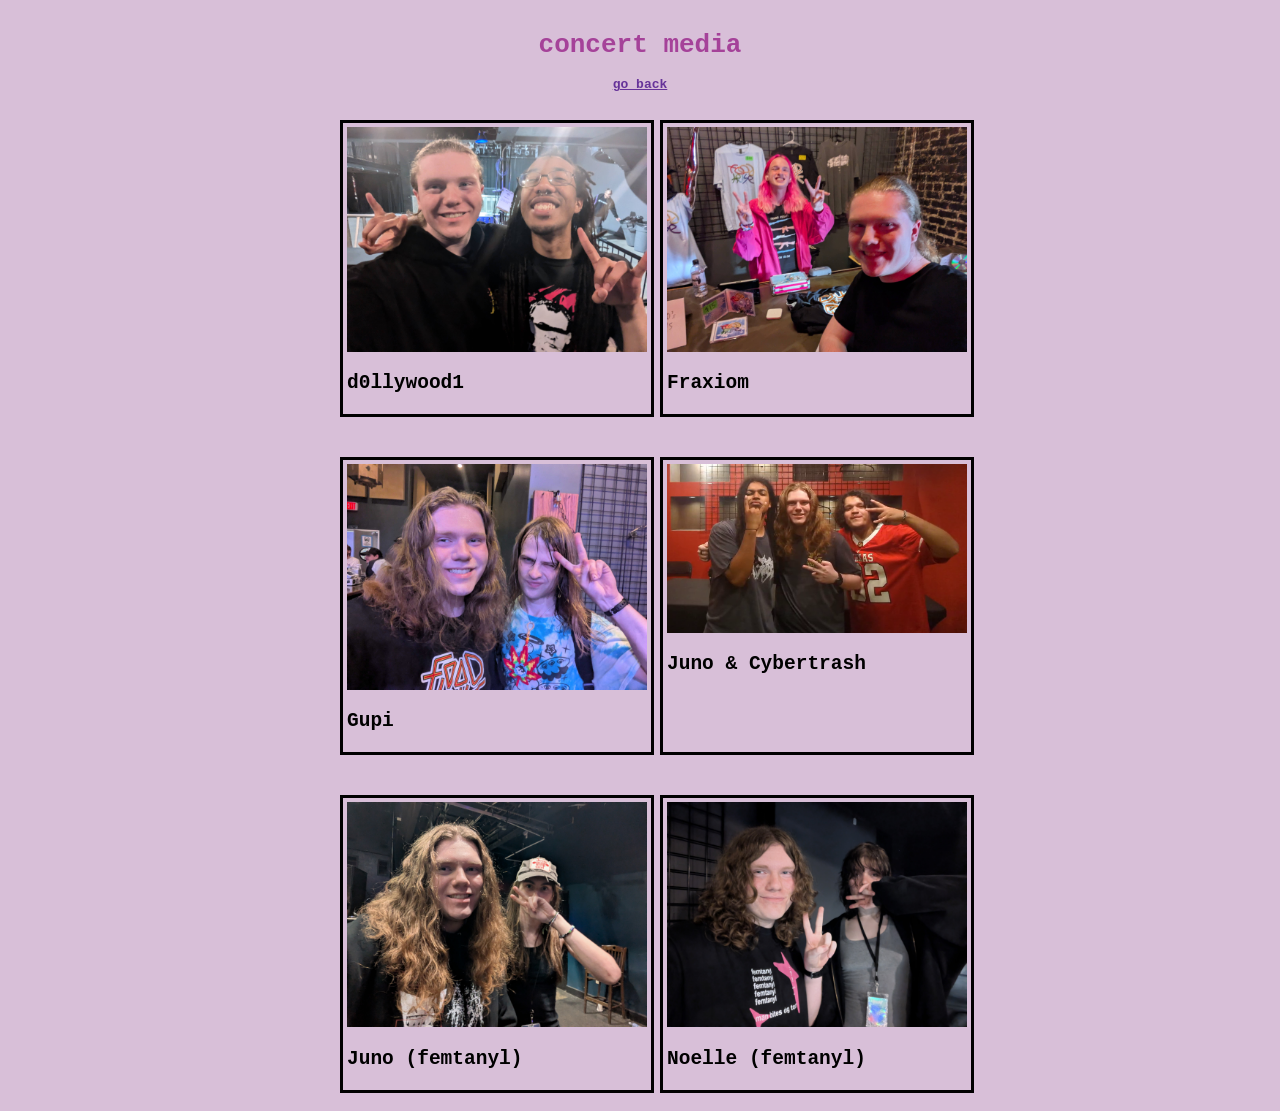
==== concert pics.html @ 487e00e8 "added concert photo dump page, removed concert photos from main photo dump, added 7 new media" ====
<!DOCTYPE html>
    <head>
        <title>im lilac</title>
        <link rel="stylesheet" href="styles.css">
        <link rel="icon" type="x-icon" href="media/favicon.ico">
    </head>
<body>
    <div id="content">
        <h1 style="text-align:center;color:#a54299">concert media</h1>
        <h4 style="text-align:center;color:rebeccapurple"><a href="index.html">go back</a></h4>
        <div id="concert-photodump">
            <div class="img-w-caption">
                <img src="media/d0llywood1.jpg" style="width:300px">
                <h2>d0llywood1</h2>
            </div>
            <div class="img-w-caption">
                <img src="media/frax.jpg" style="width:300px">
                <h2>Fraxiom</h2>
            </div>
            <div class="img-w-caption">
                <img src="media/gupi.jpg" style="width:300px">
                <h2>Gupi</h2>
            </div>
            <div class="img-w-caption">
                <img src="media/juno+cyber.png" style="width:300px">
                <h2>Juno & Cybertrash</h2>
            </div>
            <div class="img-w-caption">
                <img src="media/fem-juno.jpg" style="width:300px">
                <h2>Juno (femtanyl)</h2>
            </div>
            <div class="img-w-caption">
                <img src="media/fem-noelle.jpg" style="width:300px">
                <h2>Noelle (femtanyl)</h2>
            </div>
        </div>
    </div>
</body>
---- styles.css ----
input {
    min-width: 1px;
}

body {
    background-color:thistle;
    font-family:monospace;
}

ul {
    padding-left:27px;
    margin-left:-17px;
}

#interests ul{
    font-weight:bolder;
}

#interests ul ul {
    padding-left:51px;
    font-weight:normal;
}

h3 {
    margin-left:6px;
    text-decoration: underline;
}

a {
    color:rebeccapurple;
}

#content {
    width:60%;
    margin:auto;
    margin-top:30px;
}

#top-row {
    display:flex;
    width:100%;
    gap:2%;
    margin:auto;
    padding:0 10px;
    box-sizing:border-box;
}

#bio {
    border-radius:15px;
    border:dashed white;
    height:fit-content;
    width:40%;
    padding:0 6px;
    text-align:justify;
}

#interests {
    border-radius:15px;
    border:dashed white;
    height:fit-content;
    width:58%;
    padding:0 6px;
    list-style-position:inside;
}

#row2 {
    display:flex;
    width:100%;
    gap:2%;
    margin:auto;
    margin-top:15px;
    margin-bottom:15px;
    padding:0 10px;
    box-sizing:border-box;
}

#socials {
    border-radius:15px;
    border:dashed white;
    height:fit-content;
    width:40%;
    padding:0 6px;
}

#logos {
    display:flex;
    flex-wrap:wrap;
    padding-bottom:6px
}

#labels {
    display:flex;
    border-radius:15px;
    border:dashed white;
    height:fit-content;
    width:58%;
    padding:0 6px;
}

#labels ul {
    margin-left:3px;
    padding-right:10px;
}

#flags {
    margin:20px 0;
    margin-left:auto;
    margin-right:20px;
}

#flags img {
    max-width:100%;
    height:75px;
}

#photodump {
    column-count: 3;
    column-gap: 10px;
}

#photodump img {
    width: 100%;
    height: auto;
    margin-bottom: 10px;
    display: block;
}

#photodump a {
    display:block;
}

#concert-photodump {
    display: grid;
    grid-template-columns: repeat(auto-fit, 300px);
    justify-content: center;
    gap: 20px;
}

.img-w-caption {
    border: solid 3px black;
    display: inline-block;
    width: 300px;
    margin: 10px;
    vertical-align: top;
    padding: 4px;
    break-inside: avoid;
}
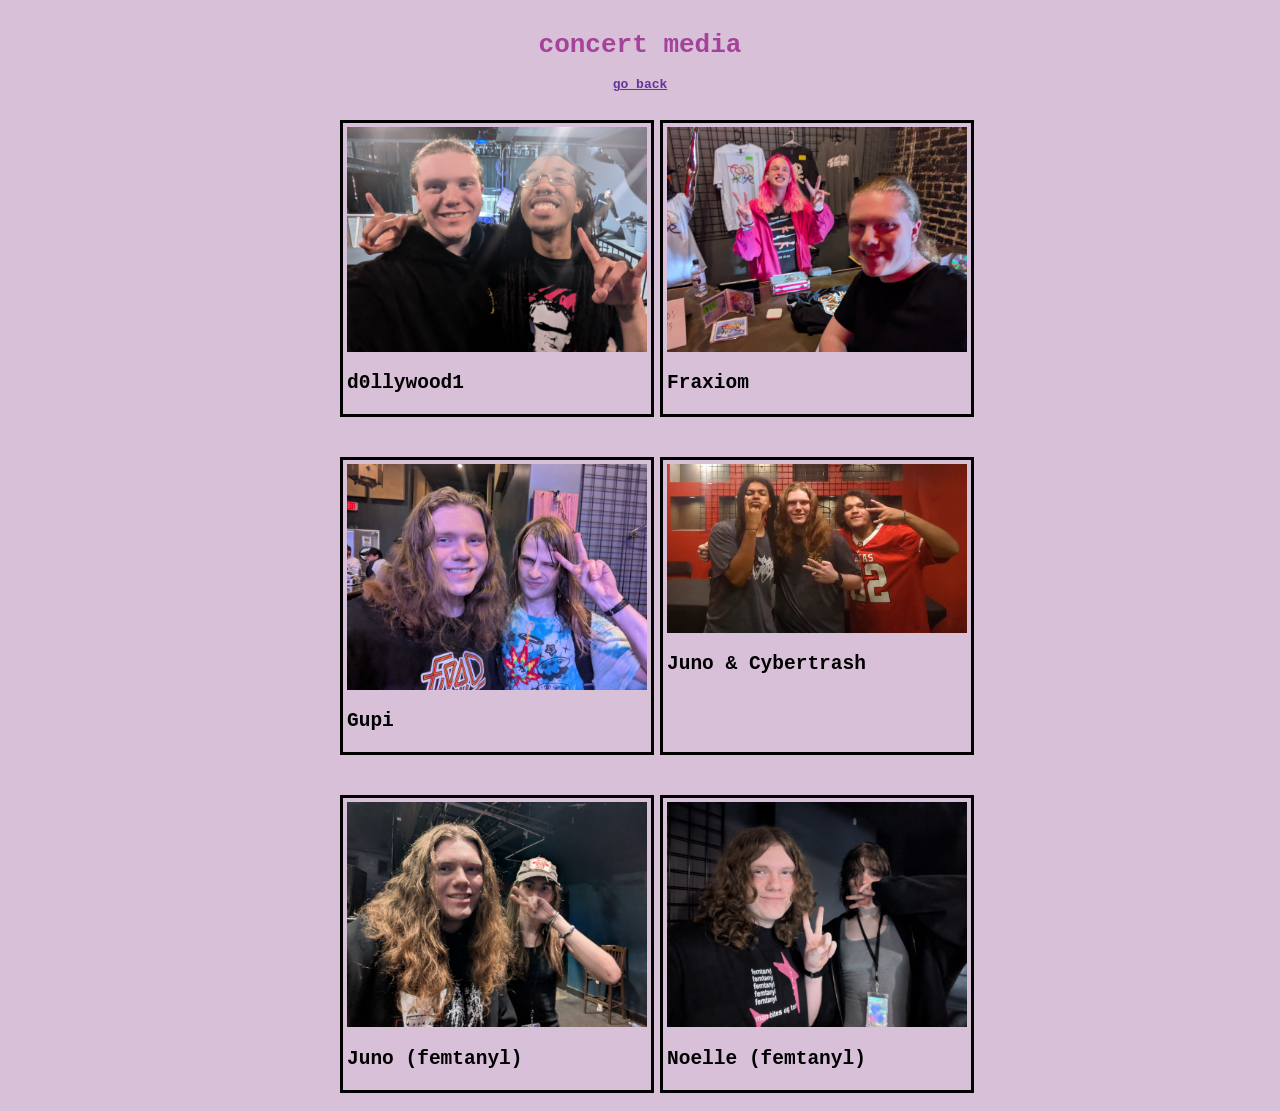
==== commit e106b520: "edited some lists - replaced instances of "white" to "#FFF", "black" to "#000", and "rebeccapurple" " ====
--- a/concert pics.html
+++ b/concert pics.html
@@ -7,7 +7,7 @@
 <body>
     <div id="content">
         <h1 style="text-align:center;color:#a54299">concert media</h1>
-        <h4 style="text-align:center;color:rebeccapurple"><a href="index.html">go back</a></h4>
+        <h4 style="text-align:center;color:#663399"><a href="index.html">go back</a></h4>
         <div id="concert-photodump">
             <div class="img-w-caption">
                 <img src="media/d0llywood1.jpg" style="width:300px">
--- a/styles.css
+++ b/styles.css
@@ -3,7 +3,7 @@
 }
 
 body {
-    background-color:thistle;
+    background-color:#d8c0d8;
     font-family:monospace;
 }
 
@@ -27,7 +27,7 @@
 }
 
 a {
-    color:rebeccapurple;
+    color:#663399;
 }
 
 #content {
@@ -47,7 +47,7 @@
 
 #bio {
     border-radius:15px;
-    border:dashed white;
+    border:dashed #FFF;
     height:fit-content;
     width:40%;
     padding:0 6px;
@@ -56,7 +56,7 @@
 
 #interests {
     border-radius:15px;
-    border:dashed white;
+    border:dashed #FFF;
     height:fit-content;
     width:58%;
     padding:0 6px;
@@ -76,7 +76,7 @@
 
 #socials {
     border-radius:15px;
-    border:dashed white;
+    border:dashed #FFF;
     height:fit-content;
     width:40%;
     padding:0 6px;
@@ -91,7 +91,7 @@
 #labels {
     display:flex;
     border-radius:15px;
-    border:dashed white;
+    border:dashed #FFF;
     height:fit-content;
     width:58%;
     padding:0 6px;
@@ -137,7 +137,7 @@
 }
 
 .img-w-caption {
-    border: solid 3px black;
+    border: solid 3px #000;
     display: inline-block;
     width: 300px;
     margin: 10px;
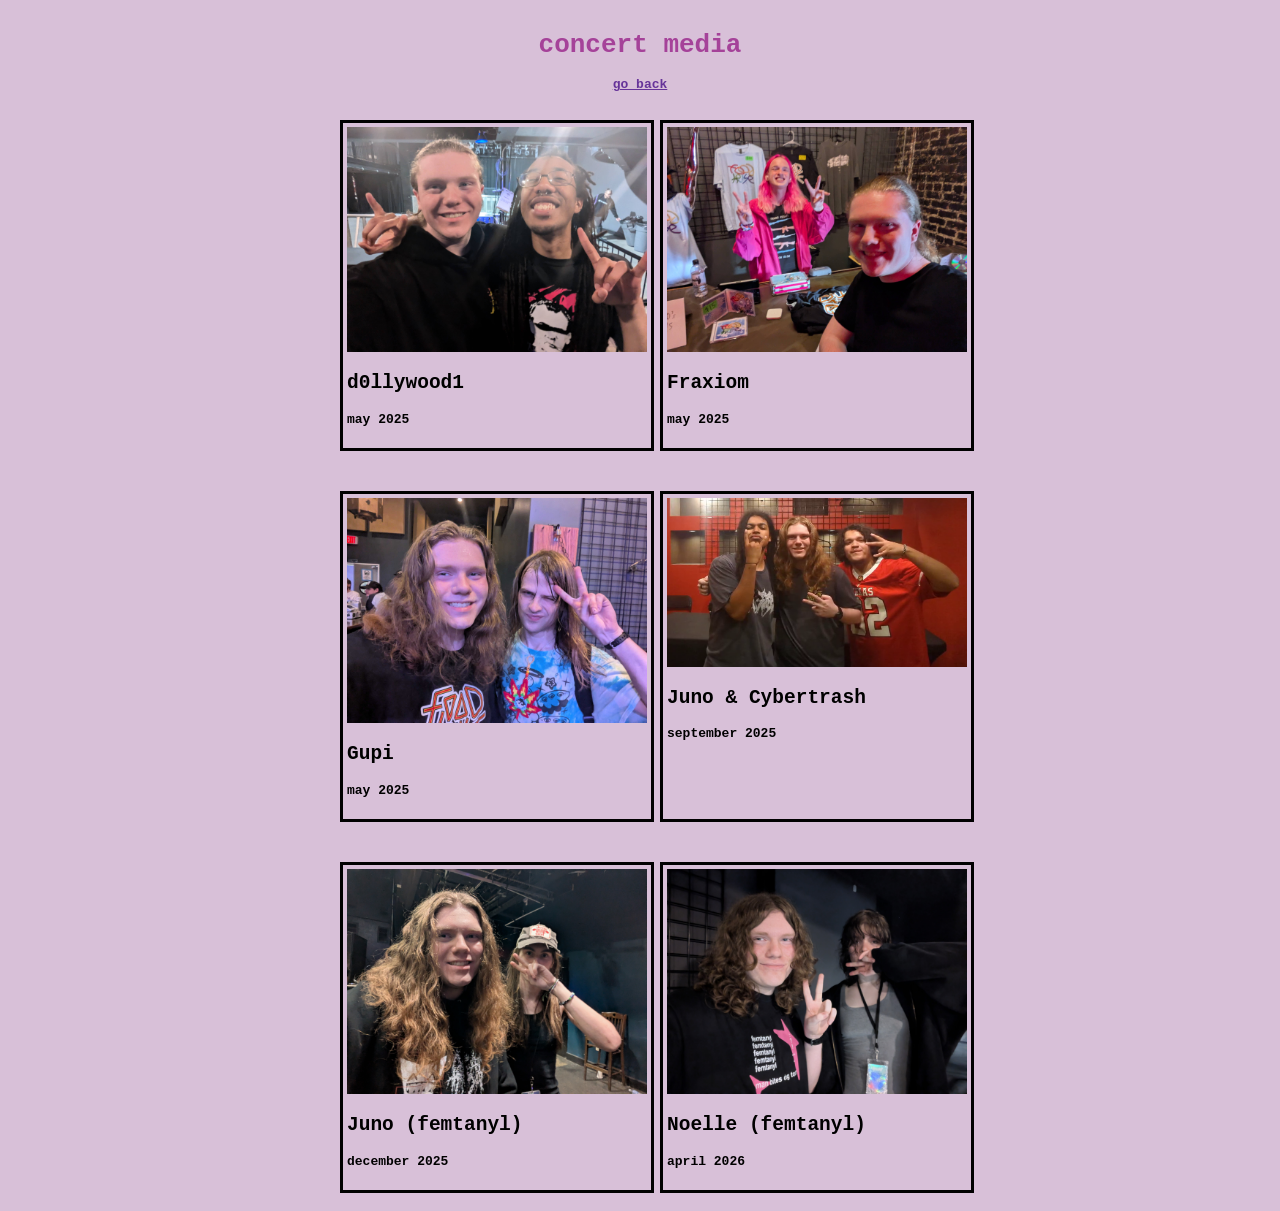
==== commit c6d45b26: "added months under concert photos" ====
--- a/concert pics.html
+++ b/concert pics.html
@@ -12,26 +12,32 @@
             <div class="img-w-caption">
                 <img src="media/d0llywood1.jpg" style="width:300px">
                 <h2>d0llywood1</h2>
+                <h4>may 2025</h4>
             </div>
             <div class="img-w-caption">
                 <img src="media/frax.jpg" style="width:300px">
                 <h2>Fraxiom</h2>
+                <h4>may 2025</h4>
             </div>
             <div class="img-w-caption">
                 <img src="media/gupi.jpg" style="width:300px">
                 <h2>Gupi</h2>
+                <h4>may 2025</h4>
             </div>
             <div class="img-w-caption">
                 <img src="media/juno+cyber.png" style="width:300px">
                 <h2>Juno & Cybertrash</h2>
+                <h4>september 2025</h4>
             </div>
             <div class="img-w-caption">
                 <img src="media/fem-juno.jpg" style="width:300px">
                 <h2>Juno (femtanyl)</h2>
+                <h4>december 2025</h4>
             </div>
             <div class="img-w-caption">
                 <img src="media/fem-noelle.jpg" style="width:300px">
                 <h2>Noelle (femtanyl)</h2>
+                <h4>april 2026</h4>
             </div>
         </div>
     </div>
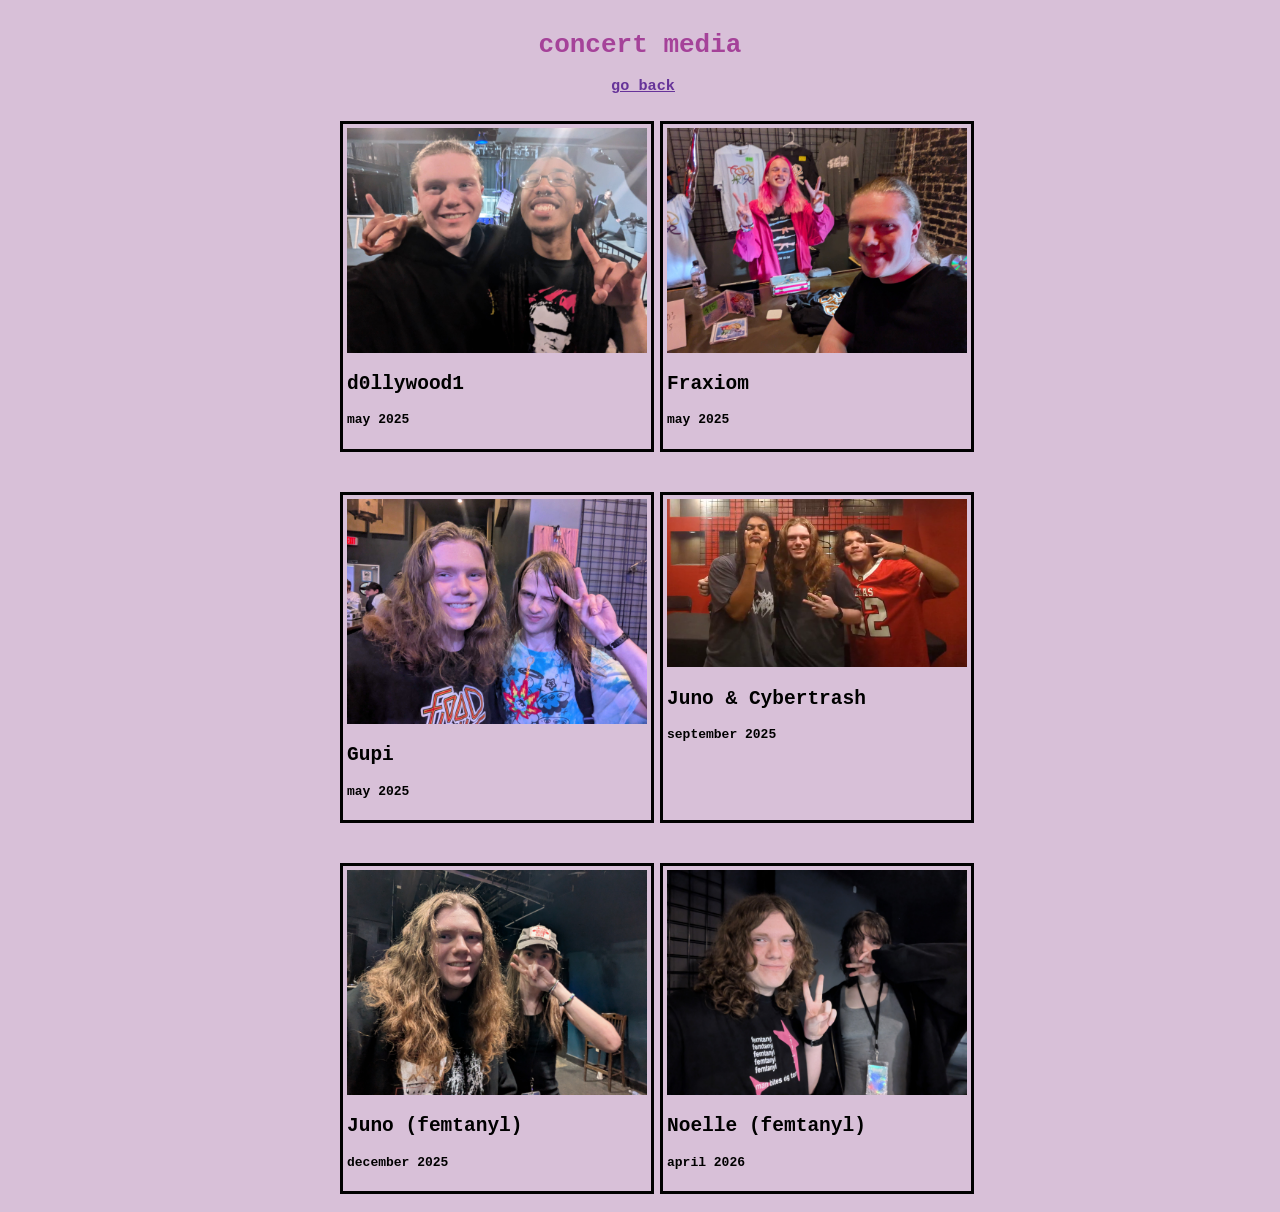
==== commit 3a8a8c1f: "preperation for something big" ====
--- a/concert pics.html
+++ b/concert pics.html
@@ -1,13 +1,13 @@
 <!DOCTYPE html>
     <head>
-        <title>im lilac</title>
+        <title>concert gallery</title>
         <link rel="stylesheet" href="styles.css">
         <link rel="icon" type="x-icon" href="media/favicon.ico">
     </head>
 <body>
     <div id="content">
         <h1 style="text-align:center;color:#a54299">concert media</h1>
-        <h4 style="text-align:center;color:#663399"><a href="index.html">go back</a></h4>
+        <h3 style="text-align:center;color:#663399"><a href="index.html">go back</a></h3>
         <div id="concert-photodump">
             <div class="img-w-caption">
                 <img src="media/d0llywood1.jpg" style="width:300px">
--- a/styles.css
+++ b/styles.css
@@ -28,6 +28,22 @@
 
 a {
     color:#663399;
+}
+
+table {
+    border-left:solid;
+    border-right:solid;
+    border-top:solid;
+}
+th {
+    width:1%;
+    font-size:x-large;
+    border-bottom:solid;
+}
+
+td {
+    font-size:larger;
+    border-bottom:solid
 }
 
 #content {
@@ -88,6 +104,14 @@
     padding-bottom:6px
 }
 
+#logos img {
+    width:45px;
+    margin:5px;
+    padding:2px;
+    outline:solid 2px;
+    outline-color:#663399;
+}
+
 #labels {
     display:flex;
     border-radius:15px;
@@ -136,6 +160,15 @@
     gap: 20px;
 }
 
+.centered-list-container{
+    text-align:center;
+}
+
+.centered-list {
+    display: inline-block;
+    text-align: left;
+}
+
 .img-w-caption {
     border: solid 3px #000;
     display: inline-block;
